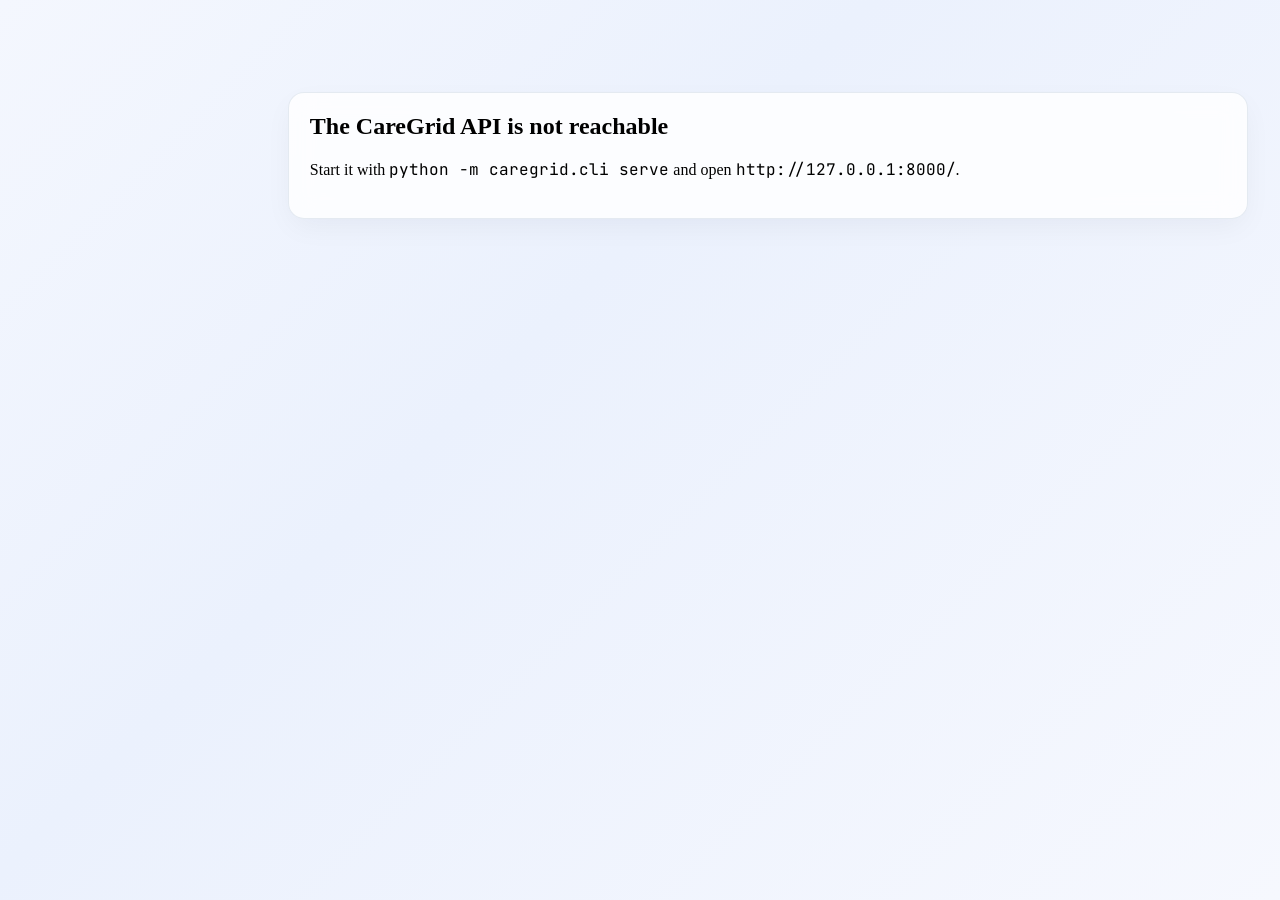
==== web/approval.html @ e2b6bbf9 "ui: web wired to api web/: dashboard, intake, case, approval, audit, knowledge, comms on the real AP" ====
<!DOCTYPE html>
<html lang="en"><head><meta charset="utf-8"/><meta name="viewport" content="width=device-width, initial-scale=1.0"/>
<title>CareGrid - Approval</title>
<link href="https://fonts.googleapis.com/css2?family=Material+Symbols+Outlined:opsz,wght,FILL,GRAD@20..48,100..700,0..1,-50..200" rel="stylesheet"/>
<link href="https://fonts.googleapis.com/css2?family=Inter:wght@400;500;600;700&family=JetBrains+Mono:wght@400;500;700&display=swap" rel="stylesheet"/>
<script src="vendor/tailwind-3.4.17.js"></script>
<script src="tailwind-config.js"></script>
<link rel="icon" href="data:,"/>
<link rel="stylesheet" href="css/shell.css"/>
<link rel="stylesheet" href="css/app.css"/>
</head>
<body class="bg-background font-body-md text-on-surface antialiased">
<div id="main-wrapper" class="pl-64"><main id="content"><div class="flex items-center gap-2 text-slate-500 text-sm"><span class="spinner"></span>Loading...</div></main></div>
<script src="api.js"></script>
<script src="shell.js"></script>
<script src="pages/approval.js"></script>
</body></html>
---- web/css/shell.css ----
@layer base {
  html, body { margin: 0; padding: 0; }
  body { 
    overscroll-behavior: none;
    background: linear-gradient(135deg, #f4f7fe 0%, #ebf1fd 40%, #f6f8fe 100%) !important;
    min-height: 100vh;
  }
}

::-webkit-scrollbar { width: 7px; height: 7px; }
::-webkit-scrollbar-thumb { background: rgba(148, 163, 184, 0.35); border-radius: 9999px; }
::-webkit-scrollbar-thumb:hover { background: rgba(148, 163, 184, 0.55); }

/* --- 1. CLEAN TYPOGRAPHY, ALIGNMENT & OVERFLOW PROTECTION --- */
*, *::before, *::after {
  box-sizing: border-box;
}

/* Natural word wrap for paragraphs and descriptive text only */
body, main, p, article, .text-description {
  overflow-wrap: break-word;
  word-wrap: break-word;
  word-break: normal;
}

/* Protect headings, numbers, badges, tags, buttons from wrapping mid-word or breaking digits */
h1, h2, h3, h4, h5, h6,
[class*="headline-"],
[class*="text-headline-"],
.font-numeric-score,
[class*="label-badge"],
[class*="font-label-badge"],
.badge,
.tag,
.pill,
button,
a.btn,
.btn {
  word-break: keep-all !important;
}

/* Numbers, scores, ratios, metrics must NEVER split digits or slashes across lines */
.font-headline-xl,
.font-headline-lg,
.font-headline-md,
[class*="numeric-score"],
[class*="label-numeric-score"],
[id*="score"],
.metric-value,
.score-badge {
  white-space: nowrap !important;
  word-break: keep-all !important;
  font-variant-numeric: tabular-nums;
  display: inline-block !important;
  line-height: 1.25 !important;
}

/* Badges and chips MUST stay together on one line */
.badge,
.tag,
.pill,
span.rounded[class*="bg-"],
span.px-space-xs,
span.px-1\.5,
span.px-2 {
  white-space: nowrap !important;
  word-break: keep-all !important;
  display: inline-flex !important;
  align-items: center !important;
}

/* Labels and section headers: keep text intact without breaking words, honor block display */
[class*="label-badge"],
[class*="font-label-badge"] {
  white-space: nowrap !important;
  word-break: keep-all !important;
}

span.block,
label.block,
.block {
  display: block !important;
}

/* Textareas, code blocks, masked output, and descriptions must ALWAYS wrap naturally */
textarea,
pre,
[class*="label-code"],
[class*="font-label-code"] {
  white-space: normal !important;
  word-break: normal !important;
  overflow-wrap: break-word !important;
}

textarea {
  white-space: pre-wrap !important;
}

/* Badges, tags, IDs must never break mid-word */
.badge,
.tag,
.pill,
.badge-code,
code.badge-code {
  white-space: nowrap !important;
  word-break: keep-all !important;
}

/* Action buttons and links must stay intact */
button,
a.action-link,
header a {
  white-space: nowrap !important;
  word-break: keep-all !important;
}

/* Table containment and column alignment */
.table-responsive,
.overflow-x-auto {
  overflow-x: auto !important;
  -webkit-overflow-scrolling: touch !important;
  width: 100% !important;
  max-width: 100% !important;
}

table {
  border-collapse: separate !important;
  border-spacing: 0 !important;
}

table th {
  white-space: nowrap !important;
  word-break: keep-all !important;
  font-size: 0.6875rem !important;
  letter-spacing: 0.05em !important;
  text-transform: uppercase !important;
  font-weight: 700 !important;
  vertical-align: middle !important;
}

table td {
  vertical-align: middle !important;
  word-break: normal !important;
}

/* Table cells with code IDs, status pills, or action links */
table td [class*="label-code"],
table td [class*="font-label-code"],
table td [class*="label-badge"],
table td [class*="font-label-badge"],
table td a,
table td button,
table td .material-symbols-outlined {
  white-space: nowrap !important;
  word-break: keep-all !important;
}

/* Long cryptographic hashes (SHA-256 in audit logs) wrap safely */
.audit-hash,
.sha256-hash,
.break-hash,
[data-hash] {
  overflow-wrap: anywhere !important;
  word-break: break-all !important;
}

/* --- 2. GLASS CARD THEME --- */
.bg-surface-container-lowest,
.bg-surface-container-low,
.slate-card,
div[class*="bg-surface-container-lowest"],
div[class*="bg-surface-container-low"] {
  background: rgba(255, 255, 255, 0.78) !important;
  backdrop-filter: blur(16px) saturate(180%) !important;
  -webkit-backdrop-filter: blur(16px) saturate(180%) !important;
  border: 1px solid rgba(255, 255, 255, 0.95) !important;
  box-shadow: 0 10px 30px -4px rgba(15, 23, 42, 0.05), 0 2px 8px -2px rgba(15, 23, 42, 0.03) !important;
}

.bg-surface-container-lowest:hover {
  box-shadow: 0 14px 38px -4px rgba(15, 23, 42, 0.08), 0 4px 12px -2px rgba(15, 23, 42, 0.04) !important;
  border-color: rgba(255, 255, 255, 1) !important;
}

/* Glass tables */
table thead tr {
  background: rgba(241, 245, 249, 0.75) !important;
  backdrop-filter: blur(8px) !important;
}
table tbody tr {
  transition: background-color 0.15s ease;
}
table tbody tr:hover {
  background: rgba(255, 255, 255, 0.95) !important;
}

/* --- 3. DYNAMIC RESPONSIVE LAYOUT & SIDEBAR VARIABLES --- */
:root {
  --sidebar-w: 16rem;
  --header-h: 4rem;
}

body.sidebar-collapsed {
  --sidebar-w: 4.75rem;
}

@media (max-width: 768px) {
  :root {
    --sidebar-w: 0rem;
  }
  body:not(.sidebar-collapsed) {
    --sidebar-w: 16rem;
  }
  body.sidebar-collapsed {
    --sidebar-w: 0rem;
  }
}

aside#app-sidebar {
  width: var(--sidebar-w) !important;
  transition: width 0.3s cubic-bezier(0.4, 0, 0.2, 1), transform 0.3s cubic-bezier(0.4, 0, 0.2, 1) !important;
  background: #ffffff !important;
  border-right: 1px solid rgba(226, 232, 240, 0.95) !important;
  box-shadow: 4px 0 24px 0 rgba(15, 23, 42, 0.04) !important;
  overflow-x: hidden !important;
  box-sizing: border-box !important;
  z-index: 50 !important;
}

@media (max-width: 768px) {
  body.sidebar-collapsed aside#app-sidebar {
    transform: translateX(-100%) !important;
    width: 16rem !important;
  }
}

header#app-header {
  left: var(--sidebar-w) !important;
  right: 0 !important;
  height: var(--header-h) !important;
  background: rgba(255, 255, 255, 0.88) !important;
  backdrop-filter: blur(16px) saturate(180%) !important;
  -webkit-backdrop-filter: blur(16px) saturate(180%) !important;
  border-bottom: 1px solid rgba(226, 232, 240, 0.9) !important;
  box-shadow: 0 4px 20px -4px rgba(15, 23, 42, 0.04) !important;
  transition: left 0.3s cubic-bezier(0.4, 0, 0.2, 1) !important;
}

div#main-wrapper {
  padding-left: var(--sidebar-w) !important;
  transition: padding-left 0.3s cubic-bezier(0.4, 0, 0.2, 1) !important;
  min-height: 100vh;
  width: 100% !important;
  max-width: 100% !important;
  overflow-x: hidden !important;
}

main {
  width: 100% !important;
  max-width: 100% !important;
  padding-top: calc(var(--header-h) + 1.75rem) !important;
  padding-left: 2rem !important;
  padding-right: 2rem !important;
  padding-bottom: 5rem !important;
  transition: padding 0.3s ease !important;
}

@media (min-width: 1440px) {
  main {
    padding-left: 3.25rem !important;
    padding-right: 3.25rem !important;
  }
}

@media (max-width: 640px) {
  main {
    padding-left: 1rem !important;
    padding-right: 1rem !important;
  }
}

/* --- 4. BOLD BLACK BURGER BUTTON --- */
#sidebar-toggle-btn {
  width: 2.35rem !important;
  height: 2.35rem !important;
  min-width: 2.35rem !important;
  min-height: 2.35rem !important;
  background: #ffffff !important;
  border: 2px solid #000000 !important;
  border-radius: 0.5rem !important;
  display: inline-flex !important;
  align-items: center !important;
  justify-content: center !important;
  cursor: pointer !important;
  box-shadow: 0 1px 4px rgba(0, 0, 0, 0.15) !important;
  padding: 0 !important;
  transition: all 0.2s ease !important;
}
#sidebar-toggle-btn:hover {
  background: #f1f5f9 !important;
  transform: scale(1.05);
}
#sidebar-toggle-btn:active {
  background: #e2e8f0 !important;
}

#sidebar-toggle-btn svg {
  width: 1.35rem !important;
  height: 1.35rem !important;
  display: block !important;
}
#sidebar-toggle-btn svg line {
  stroke: #000000 !important;
  stroke-width: 2.8 !important;
  stroke-linecap: round !important;
}

/* --- 5. NAVBAR STYLING (TEXT STRICTLY CONFINED) --- */
aside#app-sidebar nav a.nav-item {
  width: 100% !important;
  max-width: 100% !important;
  box-sizing: border-box !important;
  overflow: hidden !important;
  white-space: nowrap !important;
  display: flex !important;
  align-items: center !important;
  padding: 0.65rem 0.85rem !important;
  border-radius: 0.75rem !important;
  margin-bottom: 0.35rem !important;
  transition: all 0.2s cubic-bezier(0.4, 0, 0.2, 1) !important;
  color: #475569 !important;
}

aside#app-sidebar nav a.nav-item:hover {
  background: #f1f5f9 !important;
  color: #0f172a !important;
}

aside#app-sidebar nav a.nav-item.active-nav {
  background: #0f172a !important;
  color: #ffffff !important;
  font-weight: 600 !important;
  box-shadow: 0 4px 14px -2px rgba(15, 23, 42, 0.25) !important;
}

aside#app-sidebar nav a.nav-item.active-nav span {
  color: #ffffff !important;
}

/* Collapsed visual states */
body.sidebar-collapsed .sidebar-text,
body.sidebar-collapsed .sidebar-details,
body.sidebar-collapsed .pipeline-box,
body.sidebar-collapsed .brand-full {
  display: none !important;
}

body.sidebar-collapsed .brand-mini {
  display: flex !important;
}
body:not(.sidebar-collapsed) .brand-mini {
  display: none !important;
}

body.sidebar-collapsed aside#app-sidebar nav a.nav-item {
  justify-content: center !important;
  padding: 0.75rem 0.5rem !important;
}

body.sidebar-collapsed aside#app-sidebar .acting-as-box {
  padding: 0.45rem !important;
  justify-content: center !important;
}
body.sidebar-collapsed aside#app-sidebar .acting-as-box .unfold-icon {
  display: none !important;
}

body.sidebar-collapsed aside#app-sidebar .reset-btn {
  justify-content: center !important;
  padding: 0.6rem !important;
}

/* --- 6. SPACING & PADDING TOKENS --- */
.p-space-lg { padding: 1.5rem !important; }
.p-space-md { padding: 1.1rem 1.15rem !important; }
.p-space-sm { padding: 0.75rem 0.9rem !important; }
.p-space-xs { padding: 0.4rem 0.6rem !important; }

.gap-space-lg { gap: 1.5rem !important; }
.gap-space-md { gap: 1rem !important; }
.gap-space-sm { gap: 0.75rem !important; }
.gap-space-xs { gap: 0.5rem !important; }
.gap-1 { gap: 0.5rem !important; }

.mb-space-lg { margin-bottom: 1.75rem !important; }
.mb-space-md { margin-bottom: 1.25rem !important; }
.mb-space-sm { margin-bottom: 0.85rem !important; }

/* Table cells */
table th {
  padding-top: 0.85rem !important;
  padding-bottom: 0.85rem !important;
  padding-left: 1rem !important;
  padding-right: 1rem !important;
}
table td {
  padding-top: 0.95rem !important;
  padding-bottom: 0.95rem !important;
  padding-left: 1rem !important;
  padding-right: 1rem !important;
}

/* Inputs & buttons */
input[type="text"], input[type="search"], textarea, select {
  padding: 0.7rem 1rem !important;
  border-radius: 0.65rem !important;
}
p { line-height: 1.65 !important; }
---- web/css/app.css ----
/* CareGrid web UI: small component classes on top of shell.css (the glass theme) and the Tailwind tokens. No external images. */
.chip { display: inline-flex; align-items: center; gap: 0.25rem; padding: 0.15rem 0.55rem; margin: 0.12rem 0.25rem 0.12rem 0; border-radius: 9999px;
  font-size: 11px; line-height: 14px; font-weight: 600; white-space: nowrap; border: 1px solid transparent; }
.chip-slate { background: #f1f5f9; color: #334155; border-color: #e2e8f0; }
.chip-red { background: #fee2e2; color: #b91c1c; border-color: #fecaca; }
.chip-amber { background: #fef3c7; color: #92400e; border-color: #fde68a; }
.chip-orange { background: #ffedd5; color: #c2410c; border-color: #fed7aa; }
.chip-green { background: #d1fae5; color: #047857; border-color: #a7f3d0; }
.chip-blue { background: #dbeafe; color: #1d4ed8; border-color: #bfdbfe; }
.chip-purple { background: #ede9fe; color: #6d28d9; border-color: #ddd6fe; }
.chip-teal { background: #ccfbf1; color: #0f766e; border-color: #99f6e4; }
.chip-dark { background: #0f172a; color: #fff; }
a.chip:hover { filter: brightness(0.96); }

.btn { display: inline-flex; align-items: center; justify-content: center; gap: 0.4rem; padding: 0.55rem 1rem; border-radius: 0.65rem; font-size: 13px;
  font-weight: 600; cursor: pointer; border: 1px solid #cbd5e1; background: #fff; color: #0f172a; transition: all 0.15s ease; }
.btn:hover:not(:disabled) { background: #f1f5f9; }
.btn:disabled { opacity: 0.45; cursor: not-allowed; }
.btn-primary { background: #0f172a; color: #fff; border-color: #0f172a; }
.btn-primary:hover:not(:disabled) { background: #1e293b; }
.btn-danger { background: #fff; color: #b91c1c; border-color: #fecaca; }
.btn-danger:hover:not(:disabled) { background: #fef2f2; }
.btn-sm { padding: 0.3rem 0.65rem; font-size: 12px; }

.card { background: rgba(255, 255, 255, 0.82); border: 1px solid rgba(226, 232, 240, 0.9); border-radius: 1rem; padding: 1.15rem 1.3rem;
  box-shadow: 0 10px 30px -4px rgba(15, 23, 42, 0.05); backdrop-filter: blur(12px); }
.card h2, .card h3 { margin: 0; }
.eyebrow { font-family: 'JetBrains Mono', monospace; font-size: 10px; letter-spacing: 0.08em; text-transform: uppercase; color: #64748b; font-weight: 600; }
.restricted-box { display: flex; gap: 0.6rem; align-items: center; padding: 0.7rem 0.9rem; border-radius: 0.65rem; background: #f8fafc; color: #64748b;
  border: 1px dashed #cbd5e1; font-size: 13px; }
.mono { font-family: 'JetBrains Mono', monospace; }
.tabs { display: flex; gap: 0.25rem; border-bottom: 1px solid #e2e8f0; margin-bottom: 1rem; flex-wrap: wrap; }
.tab { padding: 0.55rem 0.95rem; font-size: 13px; font-weight: 600; color: #64748b; cursor: pointer; border-bottom: 2px solid transparent; background: none; border-top: 0; border-left: 0; border-right: 0; }
.tab.active { color: #0f172a; border-bottom-color: #0f172a; }
.tile { background: rgba(255,255,255,0.85); border: 1px solid #e2e8f0; border-radius: 1rem; padding: 0.95rem 1.1rem; min-width: 0; }
.tile .num { font-size: 28px; font-weight: 700; line-height: 1.1; font-variant-numeric: tabular-nums; }
.seg-bar { display: flex; width: 100%; border-radius: 0.5rem; overflow: hidden; border: 1px solid #e2e8f0; }
.seg { color: #fff; font-size: 11px; text-align: center; padding: 0.4rem 0.1rem; border-right: 2px solid #fff; white-space: nowrap; overflow: hidden; }
.diff-add { background: #ecfdf5; color: #065f46; }
.diff-del { background: #fef2f2; color: #991b1b; }
.diff-hunk { background: #eff6ff; color: #1e40af; }
pre.diff { margin: 0; padding: 0; font-family: 'JetBrains Mono', monospace; font-size: 12px; line-height: 18px; overflow-x: auto; border: 1px solid #e2e8f0; border-radius: 0.65rem; background: #fff; }
pre.diff div { padding: 0 0.7rem; white-space: pre-wrap; word-break: break-word; }
.avatar { display: inline-flex; align-items: center; justify-content: center; width: 2rem; height: 2rem; border-radius: 9999px; background: #0f172a; color: #fff; font-weight: 700; font-size: 12px; flex: none; }
#toasts { position: fixed; right: 1rem; bottom: 1rem; z-index: 100; display: flex; flex-direction: column; gap: 0.5rem; max-width: 24rem; }
.toast { padding: 0.7rem 0.95rem; border-radius: 0.75rem; background: #0f172a; color: #fff; font-size: 13px; box-shadow: 0 10px 30px -4px rgba(15,23,42,.35); }
.toast-error { background: #991b1b; } .toast-ok { background: #065f46; }
#modal-root .backdrop { position: fixed; inset: 0; background: rgba(15, 23, 42, 0.45); z-index: 90; display: flex; align-items: center; justify-content: center; }
#modal-root .dialog { background: #fff; border-radius: 1rem; padding: 1.4rem; max-width: 26rem; width: calc(100% - 2rem); box-shadow: 0 25px 60px -10px rgba(15,23,42,.5); }
.user-menu { position: absolute; left: 0.75rem; right: 0.75rem; top: 7.2rem; background: #fff; border: 1px solid #e2e8f0; border-radius: 0.85rem; box-shadow: 0 16px 40px -8px rgba(15,23,42,.25); z-index: 60; padding: 0.35rem; max-height: 60vh; overflow-y: auto; }
.user-menu button { display: flex; width: 100%; align-items: center; gap: 0.6rem; padding: 0.45rem 0.55rem; border-radius: 0.6rem; background: none; border: 0; cursor: pointer; text-align: left; }
.user-menu button:hover, .user-menu button.on { background: #f1f5f9; }
body.sidebar-collapsed .user-menu { left: 4.9rem; right: auto; width: 15rem; }
.hidden-x { display: none !important; }
.spinner { width: 1rem; height: 1rem; border-radius: 9999px; border: 2px solid #cbd5e1; border-top-color: #0f172a; animation: spin 0.8s linear infinite; display: inline-block; }
@keyframes spin { to { transform: rotate(360deg); } }
.msg-user { background: #0f172a; color: #fff; border-radius: 0.85rem 0.85rem 0.2rem 0.85rem; padding: 0.55rem 0.8rem; font-size: 13px; align-self: flex-end; max-width: 90%; }
.msg-bot { background: #f1f5f9; color: #0f172a; border-radius: 0.85rem 0.85rem 0.85rem 0.2rem; padding: 0.55rem 0.8rem; font-size: 13px; align-self: flex-start; max-width: 95%; white-space: pre-wrap; }
table.data { width: 100%; font-size: 13px; }
table.data th { text-align: left; color: #64748b; }
table.data tbody tr { border-top: 1px solid #eef2f7; }
.truncate-2 { display: -webkit-box; -webkit-line-clamp: 2; -webkit-box-orient: vertical; overflow: hidden; }
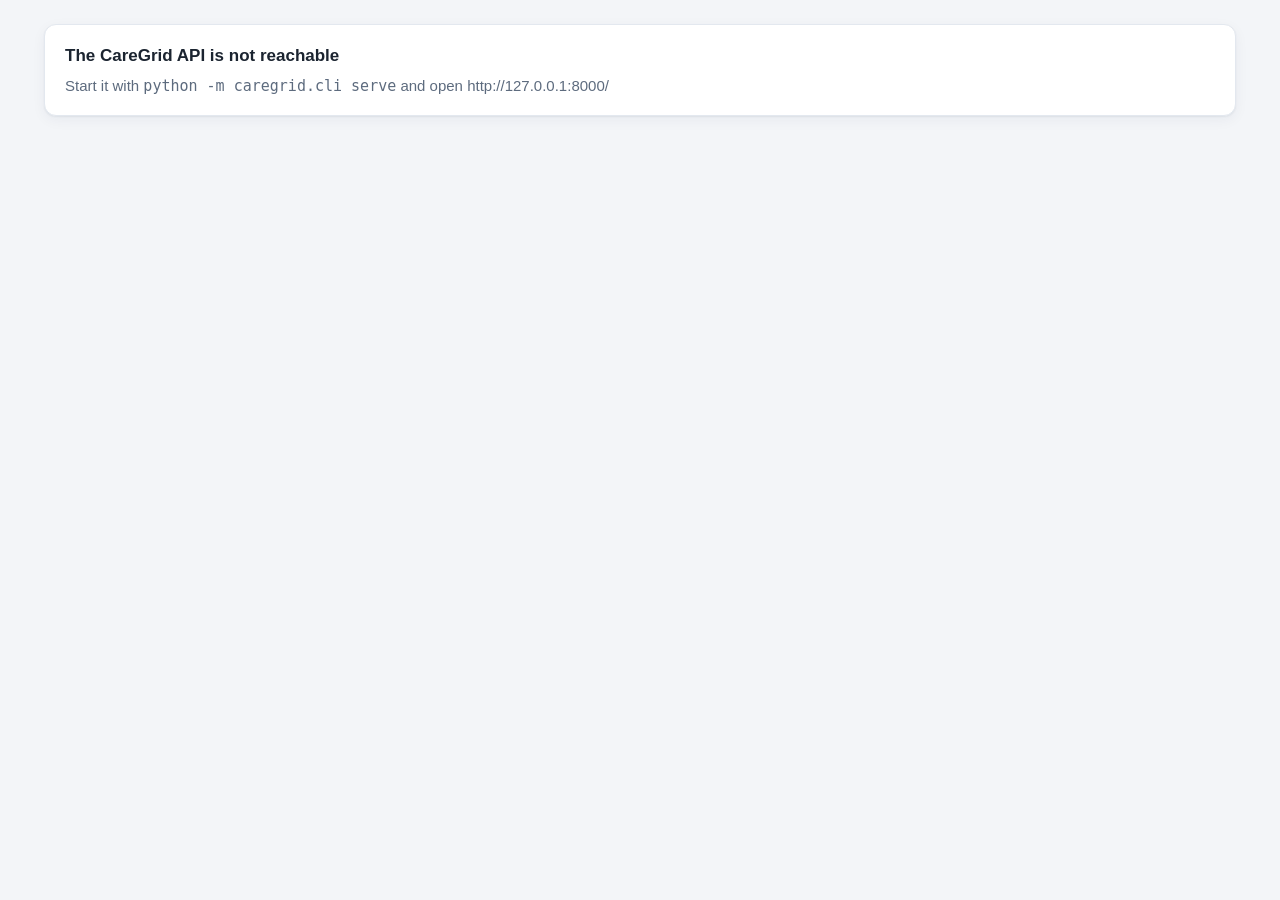
==== commit 21680896: "ui: simplify (sentinel-style design) Own design system (no CDN), 5-item nav, Decide panel merged int" ====
--- a/web/approval.html
+++ b/web/approval.html
@@ -1,17 +1,6 @@
 <!DOCTYPE html>
-<html lang="en"><head><meta charset="utf-8"/><meta name="viewport" content="width=device-width, initial-scale=1.0"/>
-<title>CareGrid - Approval</title>
-<link href="https://fonts.googleapis.com/css2?family=Material+Symbols+Outlined:opsz,wght,FILL,GRAD@20..48,100..700,0..1,-50..200" rel="stylesheet"/>
-<link href="https://fonts.googleapis.com/css2?family=Inter:wght@400;500;600;700&family=JetBrains+Mono:wght@400;500;700&display=swap" rel="stylesheet"/>
-<script src="vendor/tailwind-3.4.17.js"></script>
-<script src="tailwind-config.js"></script>
-<link rel="icon" href="data:,"/>
-<link rel="stylesheet" href="css/shell.css"/>
-<link rel="stylesheet" href="css/app.css"/>
-</head>
-<body class="bg-background font-body-md text-on-surface antialiased">
-<div id="main-wrapper" class="pl-64"><main id="content"><div class="flex items-center gap-2 text-slate-500 text-sm"><span class="spinner"></span>Loading...</div></main></div>
-<script src="api.js"></script>
-<script src="shell.js"></script>
-<script src="pages/approval.js"></script>
-</body></html>
+<html lang="en"><head><meta charset="utf-8"/><title>CareGrid</title><link rel="icon" href="data:,"/>
+<script>
+  var p = new URLSearchParams(window.location.search);
+  window.location.replace('case.html' + (p.get('case') ? '?case=' + encodeURIComponent(p.get('case')) + '&decide=1' : ''));
+</script></head><body><p>Moved. <a href="case.html">Continue</a></p></body></html>
